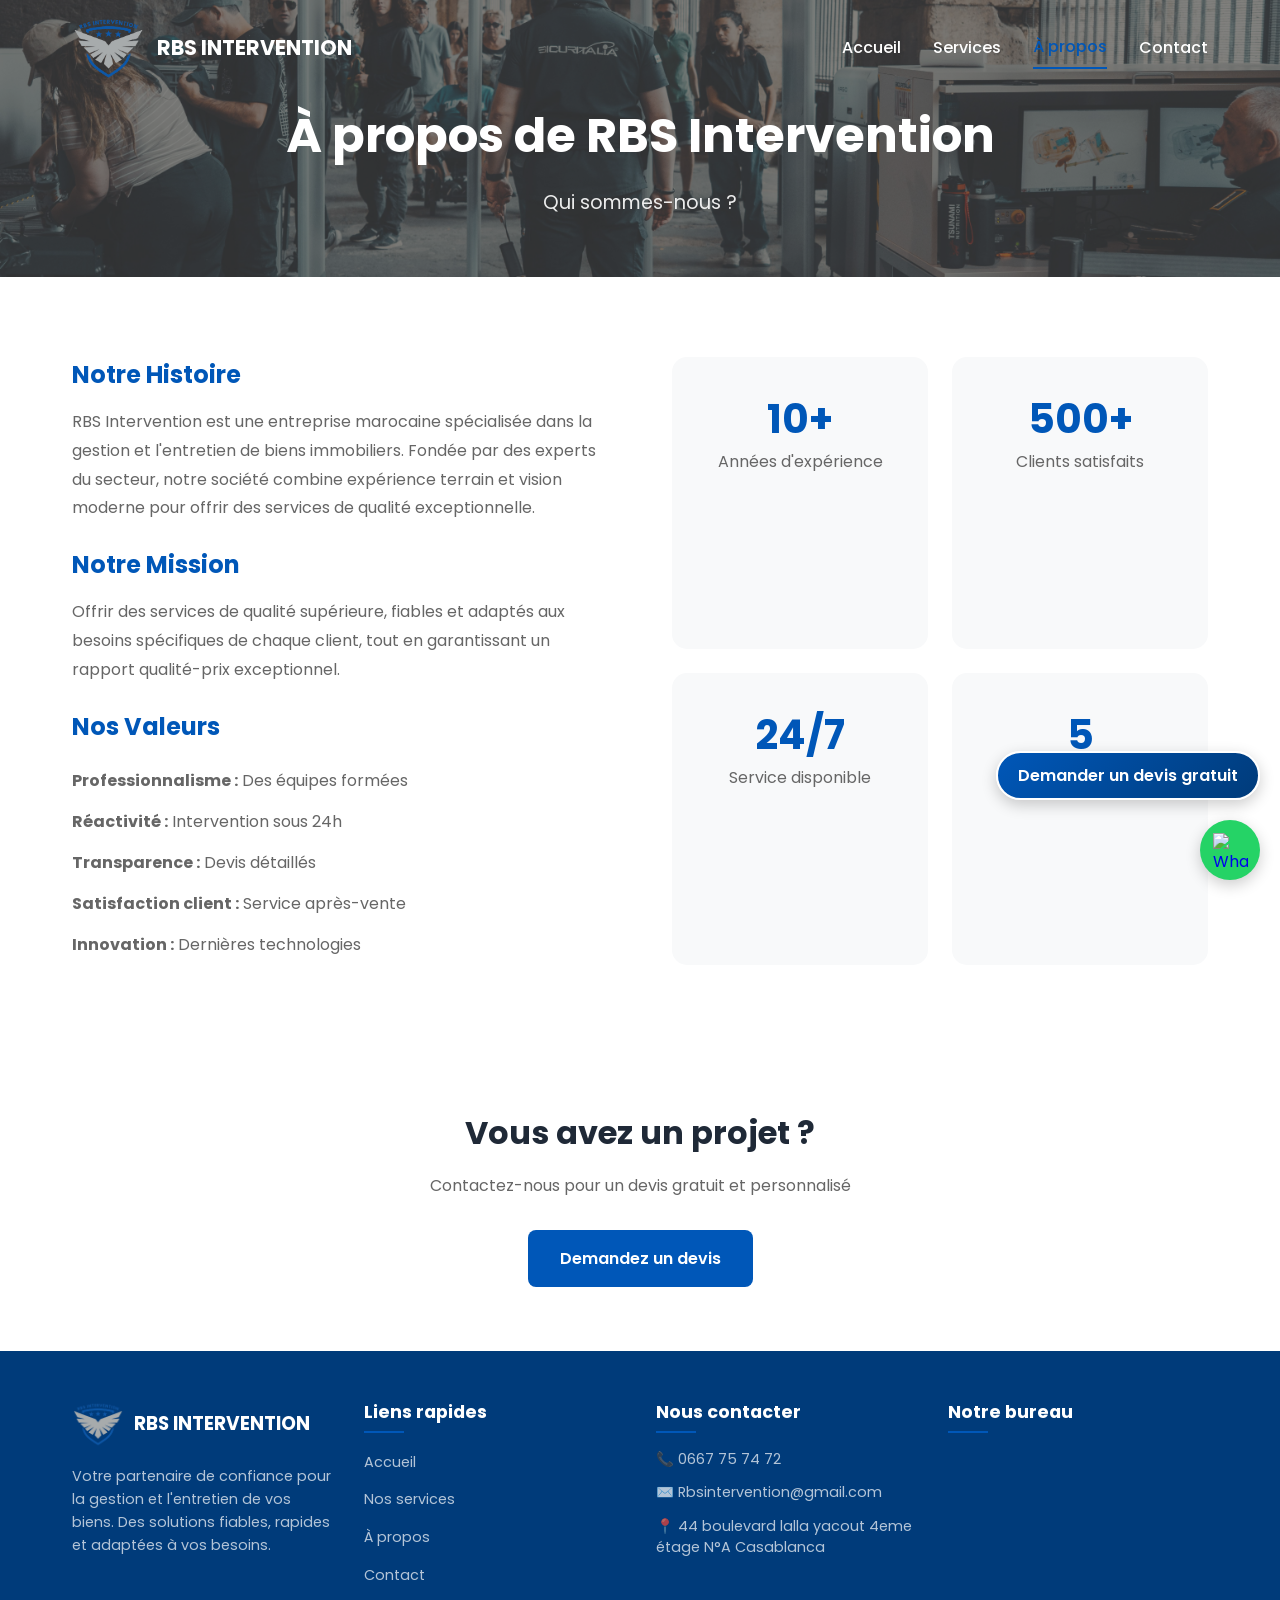
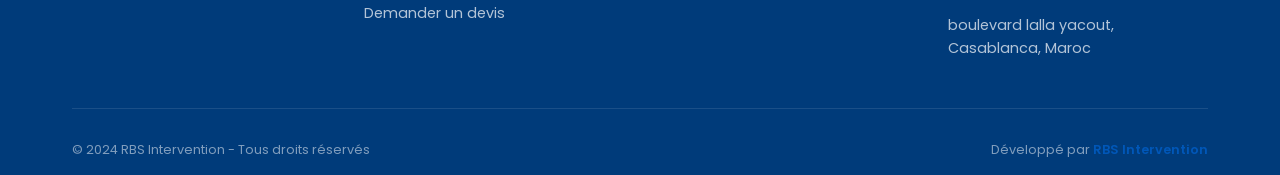
==== about.html @ 979b933a "first commit" ====
<!DOCTYPE html>
<html lang="fr">
<head>
    <meta charset="UTF-8">
    <meta name="viewport" content="width=device-width, initial-scale=1.0">
    <title>RBS Intervention - À propos</title>
    <link rel="stylesheet" href="style.css">
    <link href="https://fonts.googleapis.com/css2?family=Poppins:wght@300;400;500;600;700;800&display=swap" rel="stylesheet">
</head>
<body>
    <nav class="navbar" id="navbar">
        <div class="container">
            <div class="logo">
                <img src="logo.png" alt="RBS Logo" class="logo-img" onerror="this.style.display='none'">
                <span class="logo-text">RBS INTERVENTION</span>
            </div>
            <div class="nav-links" id="navLinks">
                <a href="index.html">Accueil</a>
                <a href="services.html">Services</a>
                <a href="about.html" class="active">À propos</a>
                <a href="contact.html">Contact</a>
                
            </div>
            <button class="mobile-menu" onclick="toggleMobileMenu()">☰</button>
        </div>
    </nav>

    <div class="page-header">
        <div class="container">
            <h1>À propos de RBS Intervention</h1>
            <p>Qui sommes-nous ?</p>
        </div>
    </div>

    <section class="about-page">
        <div class="container">
            <div class="about-grid">
                <div class="about-text">
                    <h2>Notre Histoire</h2>
                    <p>RBS Intervention est une entreprise marocaine spécialisée dans la gestion et l'entretien de biens immobiliers. Fondée par des experts du secteur, notre société combine expérience terrain et vision moderne pour offrir des services de qualité exceptionnelle.</p>
                    
                    <h2>Notre Mission</h2>
                    <p>Offrir des services de qualité supérieure, fiables et adaptés aux besoins spécifiques de chaque client, tout en garantissant un rapport qualité-prix exceptionnel.</p>
                    
                    <h2>Nos Valeurs</h2>
                    <ul>
                        <li><strong>Professionnalisme :</strong> Des équipes formées</li>
                        <li><strong>Réactivité :</strong> Intervention sous 24h</li>
                        <li><strong>Transparence :</strong> Devis détaillés</li>
                        <li><strong>Satisfaction client :</strong> Service après-vente</li>
                        <li><strong>Innovation :</strong> Dernières technologies</li>
                    </ul>
                </div>
                <div class="about-stats-box">
                    <div class="stat-card">
                        <div class="stat-number">10+</div>
                        <div class="stat-label">Années d'expérience</div>
                    </div>
                    <div class="stat-card">
                        <div class="stat-number">500+</div>
                        <div class="stat-label">Clients satisfaits</div>
                    </div>
                    <div class="stat-card">
                        <div class="stat-number">24/7</div>
                        <div class="stat-label">Service disponible</div>
                    </div>
                    <div class="stat-card">
                        <div class="stat-number">5</div>
                        <div class="stat-label">Services proposés</div>
                    </div>
                </div>
            </div>
        </div>
    </section>

    <section class="contact-cta">
        <div class="container">
            <h2>Vous avez un projet ?</h2>
            <p>Contactez-nous pour un devis gratuit et personnalisé</p>
            <a href="devis.html" class="btn-primary">Demandez un devis</a>
        </div>
    </section>
 <div class="devis-float">
        <a href="devis.html" class="btn-devis-float">
             Demander un devis gratuit
        </a>
    </div>
    <!-- Footer style gardtif.ma -->
<footer class="footer">
    <div class="container">
        <div class="footer-grid">
            <!-- Colonne 1: Logo & Description -->
            <div class="footer-col">
                <div class="footer-logo">
                    <img src="logo.png" alt="Logo" class="footer-logo-img" onerror="this.style.display='none'">
                    <h3>RBS INTERVENTION</h3>
                </div>
                <p>Votre partenaire de confiance pour la gestion et l'entretien de vos biens. Des solutions fiables, rapides et adaptées à vos besoins.</p>
                
            </div>

            <!-- Colonne 2: Liens rapides -->
            <div class="footer-col">
                <h4>Liens rapides</h4>
                <ul class="footer-links">
                    <li><a href="index.html">Accueil</a></li>
                    <li><a href="services.html">Nos services</a></li>
                    <li><a href="about.html">À propos</a></li>
                    <li><a href="contact.html">Contact</a></li>
                    <li><a href="devis.html">Demander un devis</a></li>
                </ul>
            </div>

            <!-- Colonne 3: Coordonnées -->
            <div class="footer-col">
                <h4>Nous contacter</h4>
                <ul class="footer-contact">
                    <li>📞 <a href="tel:+212667757472">0667 75 74 72</a></li>
                    <li>✉️ <a href="mailto:Rbsintervention@gmail.com">Rbsintervention@gmail.com</a></li>
                    <li>📍 44 boulevard lalla yacout 4eme étage N°A Casablanca</li>
                </ul>
            </div>

            <!-- Colonne 4: Carte Google Maps -->
            <div class="footer-col">
                <h4>Notre bureau</h4>
                <div class="footer-map">
                    <iframe 
                        src="https://www.google.com/maps/embed?pb=!1m18!1m12!1m3!1d3315.875331755846!2d-6.315463684792884!3d33.89586138064548!2m3!1f0!2f0!3f0!3m2!1i1024!2i768!4f13.1!3m3!1m2!1s0xda39d1b6a4b8c91%3A0x8b5e9e2b3c4d5e6f!2sTiflet%2C%20Morocco!5e0!3m2!1sen!2s!4v1640000000000!5m2!1sen!2s" 
                        width="100%" 
                        height="150" 
                        style="border:0; border-radius: 10px;" 
                        allowfullscreen="" 
                        loading="lazy">
                    </iframe>
                </div>
                <p class="map-address">boulevard lalla yacout, Casablanca, Maroc</p>
            </div>
        </div>

        <div class="footer-bottom">
            <div class="footer-bottom-content">
                <p>© 2024 RBS Intervention - Tous droits réservés</p>
                <p class="footer-credit">Développé par <span>RBS Intervention</span></p>
            </div>
        </div>
    </div>
</footer>
    <a href="https://wa.me/212667757472" class="whatsapp-btn" target="_blank">
        <img src="https://cdn-icons-png.flaticon.com/512/733/733585.png" alt="WhatsApp">
    </a>

    <script src="script.js"></script>
</body>
</html>
---- style.css ----
* {
    margin: 0;
    padding: 0;
    box-sizing: border-box;
}

body {
    font-family: 'Poppins', sans-serif;
    overflow-x: hidden;
    color: #1F2937;
}

html {
    scroll-behavior: smooth;
}

.container {
    max-width: 1200px;
    margin: 0 auto;
    padding: 0 2rem;
}

:root {
    --primary-blue: #0057B8;
    --dark-blue: #003B7A;
    --white: #FFFFFF;
    --dark-text: #1F2937;
    --light-gray: #f8f9fa;
}

/* ========== NAVBAR ========== */
.navbar {
    position: fixed;
    top: 0;
    width: 100%;
    background: transparent;
    z-index: 1000;
    transition: all 0.3s;
    padding: 0.8rem 0;
}

.navbar.scrolled {
    background: var(--white);
    box-shadow: 0 2px 20px rgba(0,0,0,0.1);
}

.navbar .container {
    display: flex;
    justify-content: space-between;
    align-items: center;
}

.logo {
    display: flex;
    align-items: center;
    gap: 12px;
}

.logo-img {
    height: 70px;
    width: auto;
}

.logo-text {
    font-size: 1.3rem;
    font-weight: 700;
    color: var(--white);
}

.navbar.scrolled .logo-text {
    color: var(--primary-blue);
}

.nav-links {
    display: flex;
    gap: 2rem;
    align-items: center;
}

.nav-links a {
    text-decoration: none;
    color: var(--white);
    font-weight: 500;
    transition: color 0.3s;
    padding: 0.5rem 0;
}

.navbar.scrolled .nav-links a {
    color: var(--dark-text);
}

.nav-links a:hover,
.nav-links a.active {
    color: var(--primary-blue);
    border-bottom: 2px solid var(--primary-blue);
}

.lang-btn {
    background: var(--primary-blue);
    color: white;
    border: none;
    padding: 0.5rem 1rem;
    border-radius: 8px;
    cursor: pointer;
    font-weight: 500;
    transition: all 0.3s;
}

.lang-btn:hover {
    background: var(--dark-blue);
    transform: scale(1.05);
}

.mobile-menu {
    display: none;
    background: none;
    border: none;
    font-size: 1.8rem;
    cursor: pointer;
    color: var(--white);
}

.navbar.scrolled .mobile-menu {
    color: var(--dark-text);
}

/* ========== HERO CARROUSEL ========== */
.hero-fixed {
    position: relative;
    height: 100vh;
    min-height: 600px;
    overflow: hidden;
}

.hero-background-slider {
    position: absolute;
    top: 0;
    left: 0;
    width: 100%;
    height: 100%;
    z-index: 0;
}
.hero-background-slider::before {
    content: '';
    position: absolute;
    top: 0;
    left: 0;
    width: 100%;
    height: 100%;
    background: rgba(71, 71, 71, 0.678);
    z-index: 0;
}

.bg-slide {
    position: absolute;
    top: 0;
    left: 0;
    width: 100%;
    height: 100%;
    background-size: cover;
    background-position: center;
    opacity: 0;
    transition: opacity 1.5s ease;
}

.bg-slide.active {
    opacity: 1;
}

.hero-content-fixed {
    position: relative;
    z-index: 2;
    height: 100%;
    display: flex;
    flex-direction: column;
    justify-content: center;
    max-width: 800px;
    margin: 0 auto;
    padding: 0 2rem;
    color: white;
    text-align: center;
}

.hero-content-fixed {
    position: relative;
    z-index: 2;
    height: 100%;
    display: flex;
    flex-direction: column;
    justify-content: center;
    max-width: 700px;
    margin: 0;
    padding: 0 2rem;
    color: white;
    text-align: left;
}

.hero-subtitle {
    font-size: 1.8rem;
    margin-bottom: 0.5rem;
}

.hero-desc {
    font-size: 1.3rem;
    margin-bottom: 1rem;
}

.hero-text {
    font-size: 1rem;
    margin-bottom: 2rem;
    opacity: 0.9;
}

.hero-buttons {
    display: flex;
    gap: 1rem;
    justify-content: left;
}

/* Slider buttons */
.slider-prev, .slider-next {
    position: absolute;
    top: 50%;
    transform: translateY(-50%);
    background: rgba(255,255,255,0.3);
    color: white;
    border: none;
    padding: 1rem;
    cursor: pointer;
    font-size: 1.5rem;
    z-index: 10;
    border-radius: 50%;
    transition: all 0.3s;
}

.slider-prev:hover, .slider-next:hover {
    background: var(--primary-blue);
}

.slider-prev { left: 20px; }
.slider-next { right: 20px; }

.slider-dots {
    position: absolute;
    bottom: 20px;
    left: 50%;
    transform: translateX(-50%);
    display: flex;
    gap: 10px;
    z-index: 10;
}

.dot-bg {
    width: 12px;
    height: 12px;
    background: rgba(255,255,255,0.5);
    border-radius: 50%;
    cursor: pointer;
    transition: all 0.3s;
}

.dot-bg.active {
    background: var(--primary-blue);
    transform: scale(1.2);
}

/* ========== ANIMATIONS ========== */
@keyframes fadeUp {
    from {
        opacity: 0;
        transform: translateY(30px);
    }
    to {
        opacity: 1;
        transform: translateY(0);
    }
}

.fade-up {
    animation: fadeUp 0.8s ease-out forwards;
    opacity: 0;
}

.delay-1 { animation-delay: 0.2s; }
.delay-2 { animation-delay: 0.4s; }
.delay-3 { animation-delay: 0.6s; }
.delay-4 { animation-delay: 0.8s; }

/* ========== PAGE HEADER (Services, Contact, About) avec IMAGE ========== */
.page-header {
    background-image: url('images/header-bg.jpg');
    background-size: cover;
    background-position: center;
    position: relative;
    color: white;
    padding: 100px 0 60px;
    text-align: center;
}

/* Overlay foncé pour que le texte soit lisible */
/* ========== OVERLAY POUR TOUTES LES IMAGES ========== */

/* 1. Pour l'accueil (carrousel) */
.hero-background-slider {
    position: absolute;
    top: 0;
    left: 0;
    width: 100%;
    height: 100%;
    z-index: 0;
}

.hero-background-slider::before {
    content: '';
    position: absolute;
    top: 0;
    left: 0;
    width: 100%;
    height: 100%;
    background: rgba(71, 71, 71, 0.678);
    z-index: 1;
}

/* 2. Pour les pages (Services, Contact, About) */
.page-header {
    background-image: url('images/fond-header.png');
    background-size: cover;
    background-position: center;
    position: relative;
    color: white;
    padding: 100px 0 60px;
    text-align: center;
    isolation: isolate;
}

.page-header::before {
    content: '';
    position: absolute;
    top: 0;
    left: 0;
    width: 100%;
    height: 100%;
    background: rgba(71, 71, 71, 0.678);
    z-index: -1;
}

.page-header .container {
    position: relative;
    z-index: 1;
}

.page-header h1 {
    font-size: 3rem;
    margin-bottom: 1rem;
    color: white;
}

.page-header p {
    font-size: 1.2rem;
    opacity: 0.9;
    color: white;
}

/* ========== BUTTONS ========== */
.btn-primary {
    padding: 1rem 2rem;
    background: var(--primary-blue);
    color: white;
    border: none;
    border-radius: 8px;
    font-weight: 600;
    cursor: pointer;
    transition: all 0.3s;
    text-decoration: none;
    display: inline-block;
}

.btn-primary:hover {
    background: var(--dark-blue);
    transform: translateY(-3px);
    box-shadow: 0 10px 20px rgba(0,0,0,0.2);
}

.btn-outline {
    padding: 1rem 2rem;
    background: transparent;
    color: white;
    border: 2px solid white;
    border-radius: 8px;
    font-weight: 600;
    cursor: pointer;
    transition: all 0.3s;
    text-decoration: none;
    display: inline-block;
}

.btn-outline:hover {
    background: white;
    color: var(--primary-blue);
    transform: translateY(-3px);
}

/* ========== SERVICES HOME ========== */
.services-home {
    padding: 5rem 0;
    background: var(--light-gray);
}

.section-title {
    text-align: center;
    font-size: 2.5rem;
    color: var(--primary-blue);
    margin-bottom: 1rem;
    position: relative;
}

.section-title::after {
    content: '';
    position: absolute;
    bottom: -10px;
    left: 50%;
    transform: translateX(-50%);
    width: 60px;
    height: 3px;
    background: var(--primary-blue);
}

.section-subtitle {
    text-align: center;
    color: #666;
    margin-bottom: 3rem;
    font-size: 1.1rem;
}

.services-grid {
    display: grid;
    grid-template-columns: repeat(auto-fit, minmax(300px, 1fr));
    gap: 2rem;
}

.service-card {
    background: white;
    border-radius: 15px;
    overflow: hidden;
    box-shadow: 0 5px 20px rgba(0,0,0,0.05);
    transition: all 0.3s;
}

.service-card:hover {
    transform: translateY(-10px);
    box-shadow: 0 20px 40px rgba(0,0,0,0.1);
}

.service-img-wrapper {
    position: relative;
    height: 220px;
    overflow: hidden;
}

.service-img-wrapper img {
    width: 100%;
    height: 100%;
    object-fit: cover;
    transition: transform 0.3s;
}

.service-card:hover .service-img-wrapper img {
    transform: scale(1.05);
}

.service-icon-overlay {
    position: absolute;
    bottom: 15px;
    left: 15px;
    background: var(--primary-blue);
    width: 50px;
    height: 50px;
    border-radius: 50%;
    display: flex;
    align-items: center;
    justify-content: center;
    font-size: 1.8rem;
    color: white;
}

.service-card h3 {
    padding: 1.5rem 1.5rem 0.5rem;
    font-size: 1.3rem;
}

.service-card p {
    padding: 0 1.5rem;
    color: #666;
    line-height: 1.6;
}

.service-link {
    display: inline-block;
    margin: 1rem 1.5rem 1.5rem;
    color: var(--primary-blue);
    text-decoration: none;
    font-weight: 500;
}

/* ========== WHY US ========== */
.why-us {
    padding: 5rem 0;
    background: white;
}

.why-us-content {
    display: grid;
    grid-template-columns: 1fr 1fr;
    gap: 3rem;
    align-items: center;
}

.why-us-text h2 {
    font-size: 2rem;
    margin-bottom: 1rem;
}

.why-us-text > p {
    color: #666;
    margin-bottom: 2rem;
    line-height: 1.8;
}

.features {
    display: grid;
    gap: 1.5rem;
}

.feature {
    display: flex;
    gap: 1rem;
    align-items: flex-start;
}

.feature span {
    color: var(--primary-blue);
    font-size: 1.5rem;
    font-weight: bold;
}

.feature h4 {
    margin-bottom: 0.25rem;
}

.feature p {
    color: #666;
    font-size: 0.9rem;
}

.why-us-image img {
    width: 100%;
    border-radius: 15px;
    box-shadow: 0 20px 40px rgba(0,0,0,0.1);
}

/* Contact CTA - centré avec fond blanc */
.contact-cta {
    padding: 4rem 0;
    background: var(--white);
    text-align: center;
    color: var(--dark-text);
}

.contact-cta .container {
    text-align: center;
    margin: 0 auto;
}

.contact-cta h2 {
    font-size: 2rem;
    margin-bottom: 1rem;
    text-align: center;
    color: var(--primary-black);
}

.contact-cta p {
    margin-bottom: 2rem;
    text-align: center;
    color: #666;
}

.contact-cta .btn-primary {
    background: var(--primary-blue);
    color: white;
    display: inline-block;
    border: none;
}

.contact-cta .btn-primary:hover {
    background: var(--dark-blue);
    color: white;
    transform: translateY(-3px);
}
/* ========== SERVICES DETAILS PAGE ========== */
.services-details {
    padding: 5rem 0;
}

.service-detail {
    display: grid;
    grid-template-columns: 1fr 1fr;
    gap: 3rem;
    margin-bottom: 5rem;
    background: var(--light-gray);
    border-radius: 20px;
    overflow: hidden;
}

.service-detail.reverse {
    direction: rtl;
}

.service-detail.reverse .service-detail-content {
    direction: ltr;
}

.service-detail-image {
    min-height: 400px;
}

.service-detail-image img {
    width: 100%;
    height: 100%;
    object-fit: cover;
}

.service-detail-content {
    padding: 3rem;
}

.service-detail-content h2 {
    font-size: 2rem;
    color: var(--primary-blue);
    margin-bottom: 1rem;
}

.service-detail-content p {
    color: #666;
    line-height: 1.8;
    margin-bottom: 1.5rem;
}

.service-detail-content ul {
    list-style: none;
    margin-bottom: 2rem;
}

.service-detail-content ul li {
    padding: 0.5rem 0;
    border-bottom: 1px solid #eee;
}

/* ========== ABOUT PAGE ========== */
.about-page {
    padding: 5rem 0;
}

.about-grid {
    display: grid;
    grid-template-columns: 1fr 1fr;
    gap: 4rem;
}

.about-text h2 {
    font-size: 1.5rem;
    color: var(--primary-blue);
    margin: 1.5rem 0 1rem;
}

.about-text h2:first-child {
    margin-top: 0;
}

.about-text p {
    color: #666;
    line-height: 1.8;
}

.about-text ul {
    list-style: none;
}

.about-text ul li {
    padding: 0.5rem 0;
    color: #666;
}

.about-stats-box {
    display: grid;
    grid-template-columns: repeat(2, 1fr);
    gap: 1.5rem;
}

.stat-card {
    background: var(--light-gray);
    padding: 2rem;
    text-align: center;
    border-radius: 15px;
    transition: all 0.3s;
}

.stat-card:hover {
    transform: translateY(-5px);
    box-shadow: 0 10px 20px rgba(0,0,0,0.1);
}

.stat-number {
    font-size: 2.5rem;
    font-weight: 700;
    color: var(--primary-blue);
}

.stat-label {
    color: #666;
}

/* ========== CONTACT PAGE ========== */
.contact-page {
    padding: 5rem 0;
    background: var(--light-gray);
}

.contact-grid {
    display: grid;
    grid-template-columns: 1fr 1fr;
    gap: 3rem;
}

.contact-info-card,
.contact-form-card {
    background: white;
    padding: 2rem;
    border-radius: 15px;
    box-shadow: 0 5px 20px rgba(0,0,0,0.05);
}

.contact-info-card h2,
.contact-form-card h2 {
    margin-bottom: 1.5rem;
    color: var(--primary-blue);
}

.contact-item {
    display: flex;
    align-items: center;
    gap: 1rem;
    padding: 1rem 0;
    border-bottom: 1px solid #eee;
}

.contact-icon {
    font-size: 1.5rem;
}

.contact-item h4 {
    font-size: 1rem;
}

.contact-item p {
    color: #666;
}

.form-group {
    margin-bottom: 1.5rem;
}

.form-group input,
.form-group textarea,
.form-group select {
    width: 100%;
    padding: 1rem;
    border: 1px solid #ddd;
    border-radius: 8px;
    font-size: 1rem;
    font-family: inherit;
}

.form-group input:focus,
.form-group textarea:focus,
.form-group select:focus {
    outline: none;
    border-color: var(--primary-blue);
}

/* ========== DEVIS PAGE ========== */
.devis-page {
    padding: 5rem 0;
    background: var(--light-gray);
}

.devis-form-container {
    max-width: 800px;
    margin: 0 auto;
    background: white;
    border-radius: 20px;
    padding: 2rem;
    box-shadow: 0 10px 30px rgba(0,0,0,0.1);
}

.form-row {
    display: grid;
    grid-template-columns: 1fr 1fr;
    gap: 1rem;
}

/* ========== FLOATING BUTTONS ========== */
/* Bouton Devis flottant - Fixe en bas à droite */
.devis-float {
    position: fixed;
    bottom: 100px;       /* Distance du bas - juste au-dessus du WhatsApp */
    right: 20px;
    z-index: 99;
}

.btn-devis-float {
    display: inline-block;
    background: linear-gradient(135deg, #0057B8, #003B7A);
    color: white;
    padding: 10px 20px;
    border-radius: 50px;
    text-decoration: none;
    font-weight: 600;
    font-size: 1rem;
    box-shadow: 0 5px 15px rgba(0,0,0,0.2);
    transition: all 0.3s;
    border: 2px solid white;
    white-space: nowrap;  /* Empêche le texte de passer à la ligne */
}

.btn-devis-float:hover {
    transform: translateY(-3px);
    background: linear-gradient(135deg, #003B7A, #002255);
    box-shadow: 0 10px 25px rgba(0,0,0,0.3);
}

/* Sur mobile, plus petit */
@media (max-width: 768px) {
    .devis-float {
        bottom: 80px;
        right: 15px;
    }
    
    .btn-devis-float {
        padding: 10px 18px;
        font-size: 0.8rem;
    }
}
.whatsapp-btn {
    position: fixed;
    bottom: 20px;
    right: 20px;
    background: #25D366;
    width: 60px;
    height: 60px;
    border-radius: 50%;
    display: flex;
    align-items: center;
    justify-content: center;
    z-index: 100;
    box-shadow: 0 5px 15px rgba(0,0,0,0.2);
    transition: all 0.3s;
}

.whatsapp-btn img {
    width: 35px;
    height: 35px;
}

.whatsapp-btn:hover {
    transform: scale(1.1);
}

/* ========== FOOTER ========== */
.footer {
    background: var(--dark-blue);
    color: white;
    padding: 3rem 0 1rem;
}

.footer-grid {
    display: grid;
    grid-template-columns: repeat(4, 1fr);
    gap: 2rem;
    margin-bottom: 3rem;
}

.footer-col h4 {
    font-size: 1.1rem;
    margin-bottom: 1rem;
    position: relative;
    padding-bottom: 0.5rem;
}

.footer-col h4::after {
    content: '';
    position: absolute;
    bottom: 0;
    left: 0;
    width: 40px;
    height: 2px;
    background: var(--primary-blue);
}

.footer-logo {
    display: flex;
    align-items: center;
    gap: 10px;
    margin-bottom: 1rem;
}

.footer-logo-img {
    height: 50px;
    width: auto;
}

.footer-col p {
    color: rgba(255,255,255,0.7);
    line-height: 1.6;
    font-size: 0.9rem;
}

.footer-social {
    display: flex;
    gap: 1rem;
    margin-top: 1rem;
}

.social-icon {
    width: 35px;
    height: 35px;
    background: rgba(255,255,255,0.1);
    border-radius: 50%;
    display: flex;
    align-items: center;
    justify-content: center;
    color: white;
    text-decoration: none;
    transition: all 0.3s;
}

.social-icon:hover {
    background: var(--primary-blue);
    transform: translateY(-3px);
}

.footer-links,
.footer-contact {
    list-style: none;
    padding: 0;
}

.footer-links li,
.footer-contact li {
    margin-bottom: 0.8rem;
}

.footer-links a,
.footer-contact a {
    color: rgba(255,255,255,0.7);
    text-decoration: none;
    transition: color 0.3s;
    font-size: 0.9rem;
}

.footer-links a:hover,
.footer-contact a:hover {
    color: var(--primary-blue);
}

.footer-contact li {
    color: rgba(255,255,255,0.7);
    font-size: 0.9rem;
}

.footer-map iframe {
    width: 100%;
    height: 150px;
    border-radius: 10px;
    border: 0;
}

.map-address {
    font-size: 0.8rem;
    margin-top: 0.5rem;
    color: rgba(255,255,255,0.5);
}

.footer-bottom {
    border-top: 1px solid rgba(255,255,255,0.1);
    padding-top: 2rem;
}

.footer-bottom-content {
    display: flex;
    justify-content: space-between;
    align-items: center;
    flex-wrap: wrap;
    gap: 1rem;
}

.footer-bottom p {
    color: rgba(255,255,255,0.5);
    font-size: 0.8rem;
}

.footer-credit span {
    color: var(--primary-blue);
    font-weight: 600;
}
/* ========== CTA SECTION (Accueil) ========== */
.cta-section {
    padding: 4rem 0;
    background: var(--white);
    text-align: center;
    color: var(--dark-text);
}

.cta-section .container {
    text-align: center;
    margin: 0 auto;
}

.cta-section h2 {
    font-size: 2rem;
    margin-bottom: 1rem;
    text-align: center;
    color: var(--dark-text);
    font-weight: 700;
}

.cta-section p {
    margin-bottom: 2rem;
    text-align: center;
    color: #666;
    font-size: 1rem;
}

.cta-section .btn-primary {
    background: var(--primary-blue);
    color: white;
    display: inline-block;
    border: none;
    padding: 1rem 2rem;
    border-radius: 8px;
    font-weight: 600;
    transition: all 0.3s;
}

.cta-section .btn-primary:hover {
    background: var(--dark-blue);
    color: white;
    transform: translateY(-3px);
}
/* ========== RESPONSIVE ========== */
@media (max-width: 992px) {
    .footer-grid {
        grid-template-columns: repeat(2, 1fr);
    }
    
    .why-us-content,
    .service-detail,
    .about-grid,
    .contact-grid {
        grid-template-columns: 1fr;
    }
}

@media (max-width: 768px) {
    .nav-links {
        display: none;
        position: fixed;
        top: 70px;
        left: 0;
        right: 0;
        background: white;
        flex-direction: column;
        padding: 2rem;
        box-shadow: 0 5px 20px rgba(0,0,0,0.1);
    }
    
    .nav-links.active {
        display: flex;
    }
    
    .nav-links a {
        color: var(--dark-text) !important;
    }
    
    .mobile-menu {
        display: block;
    }
    
    .hero-content-fixed h1 {
        font-size: 2rem;
    }
    
    .hero-subtitle {
        font-size: 1.2rem;
    }
    
    .hero-desc {
        font-size: 1rem;
    }
    
    .hero-buttons {
        flex-direction: column;
        align-items: center;
    }
    
    .section-title {
        font-size: 2rem;
    }
     .page-header h1 {
        font-size: 2rem;
    }
    
    .service-detail.reverse {
        direction: ltr;
    }
    
    .logo-text {
        font-size: 0.9rem;
        color: white !important;
    }
    
    .logo-img {
        height: 45px;
    }
    
    .slider-prev,
    .slider-next {
        padding: 0.5rem;
        font-size: 1rem;
    }
    
    .form-row {
        grid-template-columns: 1fr;
    }
    
    .devis-float {
        top: auto;
        bottom: 80px;
    }
    
    .btn-devis-float {
        padding: 10px 18px;
        font-size: 0.8rem;
    }
}

@media (max-width: 576px) {
    .footer-grid {
        grid-template-columns: 1fr;
        text-align: center;
    }
    
    .footer-col h4::after {
        left: 50%;
        transform: translateX(-50%);
    }
    
    .footer-logo {
        justify-content: center;
    }
    
    .footer-social {
        justify-content: center;
    }
    
    .footer-bottom-content {
        flex-direction: column;
        text-align: center;
    }
}

/* ========== RTL SUPPORT ========== */
body.rtl {
    direction: rtl;
    text-align: right;
}

body.rtl .service-detail.reverse {
    direction: ltr;
}

body.rtl .service-detail.reverse .service-detail-content {
    direction: rtl;
}
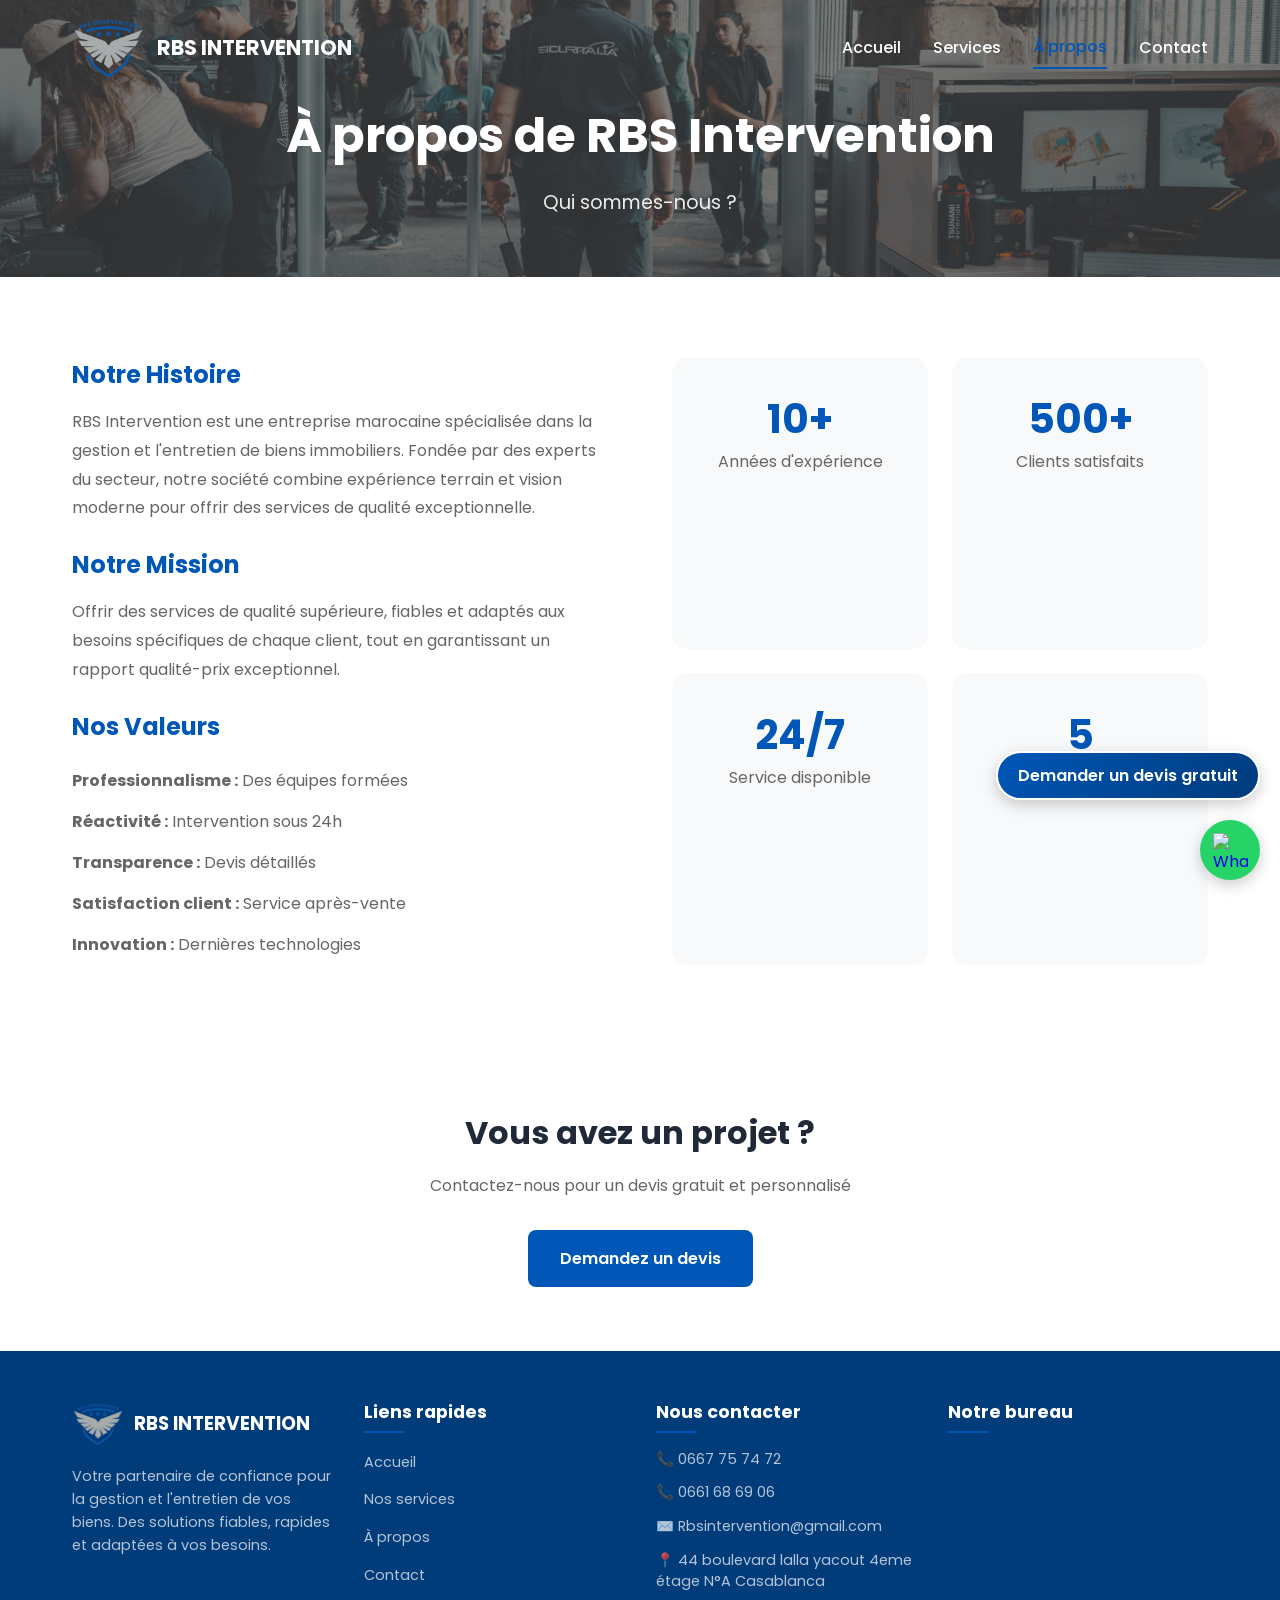
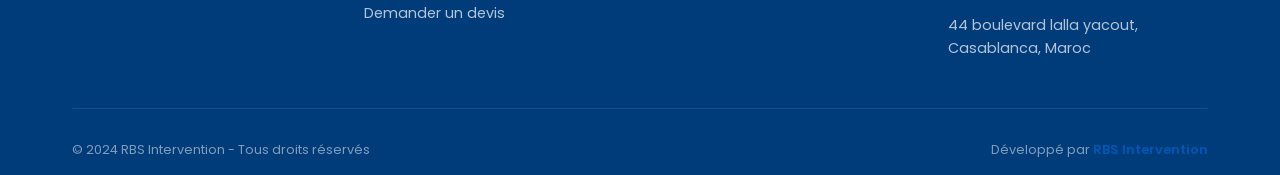
==== commit 8621b68b: "update site" ====
--- a/about.html
+++ b/about.html
@@ -116,6 +116,7 @@
                 <h4>Nous contacter</h4>
                 <ul class="footer-contact">
                     <li>📞 <a href="tel:+212667757472">0667 75 74 72</a></li>
+                    <li>📞 <a href="tel:+212661686906">0661 68 69 06</a></li>
                     <li>✉️ <a href="mailto:Rbsintervention@gmail.com">Rbsintervention@gmail.com</a></li>
                     <li>📍 44 boulevard lalla yacout 4eme étage N°A Casablanca</li>
                 </ul>
@@ -126,7 +127,7 @@
                 <h4>Notre bureau</h4>
                 <div class="footer-map">
                     <iframe 
-                        src="https://www.google.com/maps/embed?pb=!1m18!1m12!1m3!1d3315.875331755846!2d-6.315463684792884!3d33.89586138064548!2m3!1f0!2f0!3f0!3m2!1i1024!2i768!4f13.1!3m3!1m2!1s0xda39d1b6a4b8c91%3A0x8b5e9e2b3c4d5e6f!2sTiflet%2C%20Morocco!5e0!3m2!1sen!2s!4v1640000000000!5m2!1sen!2s" 
+                        src="https://www.google.com/maps/embed?pb=!1m18!1m12!1m3!1d212928.89246298137!2d-7.691501889276219!3d33.572500042410674!2m3!1f0!2f0!3f0!3m2!1i1024!2i768!4f13.1!3m3!1m2!1s0xda7d298c7d2c6df%3A0x8b5e9e2b3c4d5e6f!2sCasablanca%2C%20Morocco!5e0!3m2!1sen!2s!4v1700000000000!5m2!1sen!2s" 
                         width="100%" 
                         height="150" 
                         style="border:0; border-radius: 10px;" 
@@ -134,7 +135,7 @@
                         loading="lazy">
                     </iframe>
                 </div>
-                <p class="map-address">boulevard lalla yacout, Casablanca, Maroc</p>
+                <p class="map-address">44 boulevard lalla yacout, Casablanca, Maroc</p>
             </div>
         </div>
 
--- a/style.css
+++ b/style.css
@@ -742,7 +742,7 @@
 .contact-info-card h2,
 .contact-form-card h2 {
     margin-bottom: 1.5rem;
-    color: var(--primary-blue);
+    color: black;
 }
 
 .contact-item {
@@ -1055,22 +1055,24 @@
     background: var(--dark-blue);
     color: white;
     transform: translateY(-3px);
-}
-/* ========== RESPONSIVE ========== */
+}/* ========== RESPONSIVE COMPLET ========== */
+
+/* Tablettes (992px et moins) */
 @media (max-width: 992px) {
     .footer-grid {
         grid-template-columns: repeat(2, 1fr);
     }
     
     .why-us-content,
-    .service-detail,
     .about-grid,
     .contact-grid {
         grid-template-columns: 1fr;
     }
 }
 
+/* Mobile (768px et moins) */
 @media (max-width: 768px) {
+    /* ===== NAVBAR ===== */
     .nav-links {
         display: none;
         position: fixed;
@@ -1081,6 +1083,7 @@
         flex-direction: column;
         padding: 2rem;
         box-shadow: 0 5px 20px rgba(0,0,0,0.1);
+        z-index: 999;
     }
     
     .nav-links.active {
@@ -1089,62 +1092,237 @@
     
     .nav-links a {
         color: var(--dark-text) !important;
+        padding: 0.8rem 0;
     }
     
     .mobile-menu {
         display: block;
     }
     
+    .logo-text {
+        font-size: 0.9rem;
+        color: white !important;
+    }
+    
+    .logo-img {
+        height: 45px;
+    }
+    
+    /* ===== HERO SECTION ===== */
+    .hero-content-fixed {
+        align-items: center;
+        text-align: center;
+        padding: 0 1.5rem;
+    }
+    
     .hero-content-fixed h1 {
-        font-size: 2rem;
+        font-size: 1.8rem;
+        text-align: center;
     }
     
     .hero-subtitle {
         font-size: 1.2rem;
+        text-align: center;
     }
     
     .hero-desc {
         font-size: 1rem;
+        text-align: center;
     }
     
     .hero-buttons {
         flex-direction: column;
         align-items: center;
-    }
-    
-    .section-title {
-        font-size: 2rem;
-    }
-     .page-header h1 {
-        font-size: 2rem;
-    }
-    
-    .service-detail.reverse {
-        direction: ltr;
-    }
-    
-    .logo-text {
-        font-size: 0.9rem;
-        color: white !important;
-    }
-    
-    .logo-img {
-        height: 45px;
-    }
-    
-    .slider-prev,
-    .slider-next {
+        width: 100%;
+    }
+    
+    .hero-buttons .btn-primary,
+    .hero-buttons .btn-outline {
+        width: 100%;
+        text-align: center;
+    }
+    
+    .slider-prev, .slider-next {
         padding: 0.5rem;
         font-size: 1rem;
     }
     
+    /* ===== SERVICES HOME (page accueil) ===== */
+    .services-grid {
+        display: flex;
+        flex-direction: column;
+        gap: 1.5rem;
+    }
+    
+    .service-card {
+        width: 100%;
+    }
+    
+    .service-img-wrapper {
+        height: 200px;
+    }
+    
+    .service-img-wrapper img {
+        width: 100%;
+        height: 100%;
+        object-fit: cover;
+    }
+    
+    .service-card h3 {
+        font-size: 1.2rem;
+        padding: 1rem 1rem 0.3rem;
+    }
+    
+    .service-card p {
+        padding: 0 1rem;
+        font-size: 0.9rem;
+    }
+    
+    .service-link {
+        margin: 0.5rem 1rem 1.5rem;
+    }
+    
+    /* ===== SERVICES DETAILS (page services) - TRÈS IMPORTANT ===== */
+    .service-detail {
+        display: flex;
+        flex-direction: column;
+        margin-bottom: 2rem;
+    }
+    
+    .service-detail.reverse {
+        display: flex;
+        flex-direction: column;
+    }
+    
+    .service-detail-image {
+        width: 100%;
+        min-height: 220px;
+        order: 1;
+    }
+    
+    .service-detail-image img {
+        width: 100%;
+        height: 220px;
+        object-fit: cover;
+    }
+    
+    .service-detail-content {
+        padding: 1.5rem;
+        order: 2;
+    }
+    
+    .service-detail-content h2 {
+        font-size: 1.4rem;
+        margin-top: 0;
+    }
+    
+    .service-detail-content p {
+        font-size: 0.9rem;
+    }
+    
+    .service-detail-content ul li {
+        font-size: 0.85rem;
+        padding: 0.4rem 0;
+    }
+    
+    /* ===== WHY US ===== */
+    .why-us-content {
+        grid-template-columns: 1fr;
+    }
+    
+    .why-us-text h2 {
+        text-align: center;
+        font-size: 1.6rem;
+    }
+    
+    .features {
+        grid-template-columns: 1fr;
+    }
+    
+    /* ===== PAGE HEADER ===== */
+    .page-header {
+        padding: 80px 0 40px;
+    }
+    
+    .page-header h1 {
+        font-size: 2rem;
+    }
+    
+    .page-header p {
+        font-size: 0.9rem;
+    }
+    
+    /* ===== SECTION TITLE ===== */
+    .section-title {
+        font-size: 1.8rem;
+    }
+    
+    .section-subtitle {
+        font-size: 0.9rem;
+        padding: 0 1rem;
+    }
+    
+    /* ===== CONTACT PAGE ===== */
+    .contact-grid {
+        grid-template-columns: 1fr;
+    }
+    
+    .contact-cards {
+        grid-template-columns: 1fr;
+        gap: 1rem;
+    }
+    
+    .info-card {
+        padding: 1.3rem;
+    }
+    
+    /* ===== FOOTER ===== */
+    .footer-grid {
+        grid-template-columns: 1fr;
+        text-align: center;
+        gap: 1.5rem;
+    }
+    
+    .footer-col h4::after {
+        left: 50%;
+        transform: translateX(-50%);
+    }
+    
+    .footer-logo {
+        justify-content: center;
+    }
+    
+    .footer-links, .footer-contact {
+        text-align: center;
+    }
+    
+    .footer-bottom-content {
+        flex-direction: column;
+        text-align: center;
+    }
+    
+    /* ===== CTA SECTION ===== */
+    .cta-section h2 {
+        font-size: 1.5rem;
+    }
+    
+    .cta-section p {
+        font-size: 0.9rem;
+    }
+    
+    /* ===== FORMULAIRES ===== */
     .form-row {
         grid-template-columns: 1fr;
     }
     
+    .contact-form-card, .contact-info-card {
+        padding: 1.5rem;
+    }
+    
+    /* ===== BOUTONS FLOTTANTS ===== */
     .devis-float {
-        top: auto;
         bottom: 80px;
+        right: 15px;
     }
     
     .btn-devis-float {
@@ -1153,28 +1331,74 @@
     }
 }
 
-@media (max-width: 576px) {
+/* Très petits écrans (480px et moins) */
+@media (max-width: 480px) {
+    .service-img-wrapper {
+        height: 160px;
+    }
+    
+    .service-detail-image {
+        min-height: 180px;
+    }
+    
+    .service-detail-image img {
+        height: 180px;
+    }
+    
+    .service-card h3 {
+        font-size: 1rem;
+    }
+    
+    .service-card p {
+        font-size: 0.8rem;
+    }
+    
+    .section-title {
+        font-size: 1.5rem;
+    }
+    
+    .hero-content-fixed h1 {
+        font-size: 1.5rem;
+    }
+    
+    .hero-subtitle {
+        font-size: 1rem;
+    }
+    
+    .hero-desc {
+        font-size: 0.9rem;
+    }
+    
+    .service-detail-content {
+        padding: 1rem;
+    }
+    
+    .service-detail-content h2 {
+        font-size: 1.2rem;
+    }
+    
+    .container {
+        padding: 0 1rem;
+    }
+}
+
+/* Tablettes (769px à 1024px) */
+@media (min-width: 769px) and (max-width: 1024px) {
+    .services-grid {
+        grid-template-columns: repeat(2, 1fr);
+        gap: 1.5rem;
+    }
+    
+    .service-img-wrapper {
+        height: 200px;
+    }
+    
+    .hero-content-fixed {
+        padding: 0 3rem;
+    }
+    
     .footer-grid {
-        grid-template-columns: 1fr;
-        text-align: center;
-    }
-    
-    .footer-col h4::after {
-        left: 50%;
-        transform: translateX(-50%);
-    }
-    
-    .footer-logo {
-        justify-content: center;
-    }
-    
-    .footer-social {
-        justify-content: center;
-    }
-    
-    .footer-bottom-content {
-        flex-direction: column;
-        text-align: center;
+        grid-template-columns: repeat(2, 1fr);
     }
 }
 
@@ -1190,4 +1414,149 @@
 
 body.rtl .service-detail.reverse .service-detail-content {
     direction: rtl;
+}
+
+/* ========== LES 3 CARTES AVEC SVG ========== */
+.contact-cards {
+    display: grid;
+    grid-template-columns: repeat(3, 1fr);
+    gap: 1.5rem;
+    margin: 2rem 0;
+}
+
+.info-card {
+    background: white;
+    padding: 1.8rem 1.5rem;
+    border-radius: 16px;
+    text-align: center;
+    box-shadow: 0 5px 20px rgba(0,0,0,0.05);
+    transition: all 0.3s ease;
+    border: 1px solid #eef2f6;
+}
+
+.info-card:hover {
+    transform: translateY(-8px);
+    box-shadow: 0 15px 35px rgba(0,0,0,0.1);
+    border-color: var(--primary-blue);
+}
+
+.card-icon {
+    margin-bottom: 1rem;
+    display: flex;
+    justify-content: center;
+}
+
+.card-icon svg {
+    transition: transform 0.3s;
+}
+
+.info-card:hover .card-icon svg {
+    transform: scale(1.1);
+}
+
+.info-card h3 {
+    font-size: 1.2rem;
+    color: var(--dark-text);
+    margin-bottom: 0.75rem;
+    font-weight: 600;
+}
+
+.info-card p {
+    color: #666;
+    font-size: 0.9rem;
+    margin-bottom: 1.2rem;
+    line-height: 1.5;
+}
+
+.info-card a {
+    display: inline-flex;
+    align-items: center;
+    gap: 5px;
+    color: var(--primary-blue);
+    text-decoration: none;
+    font-size: 0.85rem;
+    font-weight: 500;
+    transition: all 0.3s;
+}
+
+.info-card a:hover {
+    gap: 10px;
+    color: var(--dark-blue);
+}
+
+/* Responsive pour les cartes contact */
+@media (max-width: 900px) {
+    .contact-cards {
+        grid-template-columns: repeat(2, 1fr);
+        gap: 1rem;
+    }
+}
+
+@media (max-width: 600px) {
+    .contact-cards {
+        grid-template-columns: 1fr;
+    }
+    
+    .info-card {
+        padding: 1.3rem;
+    }
+}
+
+/* ========== AMÉLIORATION HOVER EFFECTS ========== */
+.service-card {
+    transition: transform 0.4s cubic-bezier(0.2, 0.9, 0.4, 1.1), box-shadow 0.4s ease;
+}
+
+.service-card:hover {
+    transform: translateY(-10px);
+    box-shadow: 0 20px 40px rgba(0,0,0,0.12);
+}
+
+.service-img-wrapper {
+    overflow: hidden;
+}
+
+.service-img-wrapper img {
+    transition: transform 0.5s ease;
+}
+
+.service-card:hover .service-img-wrapper img {
+    transform: scale(1.08);
+}
+
+.service-icon-overlay {
+    transition: all 0.3s ease;
+}
+
+.service-card:hover .service-icon-overlay {
+    background: var(--dark-blue);
+    transform: rotate(5deg) scale(1.05);
+}
+
+.btn-primary, .btn-outline, .service-link {
+    transition: all 0.3s ease;
+}
+
+/* Amélioration du scroll sur mobile */
+html {
+    -webkit-overflow-scrolling: touch;
+    scroll-behavior: smooth;
+}
+
+/* Éviter le débordement sur mobile */
+img {
+    max-width: 100%;
+    height: auto;
+}
+
+/* Pour les écrans tactiles (supprimer hover qui colle) */
+@media (hover: none) {
+    .service-card:active {
+        transform: scale(0.98);
+        transition: transform 0.1s;
+    }
+    
+    .service-card:hover {
+        transform: none;
+    }
 }
